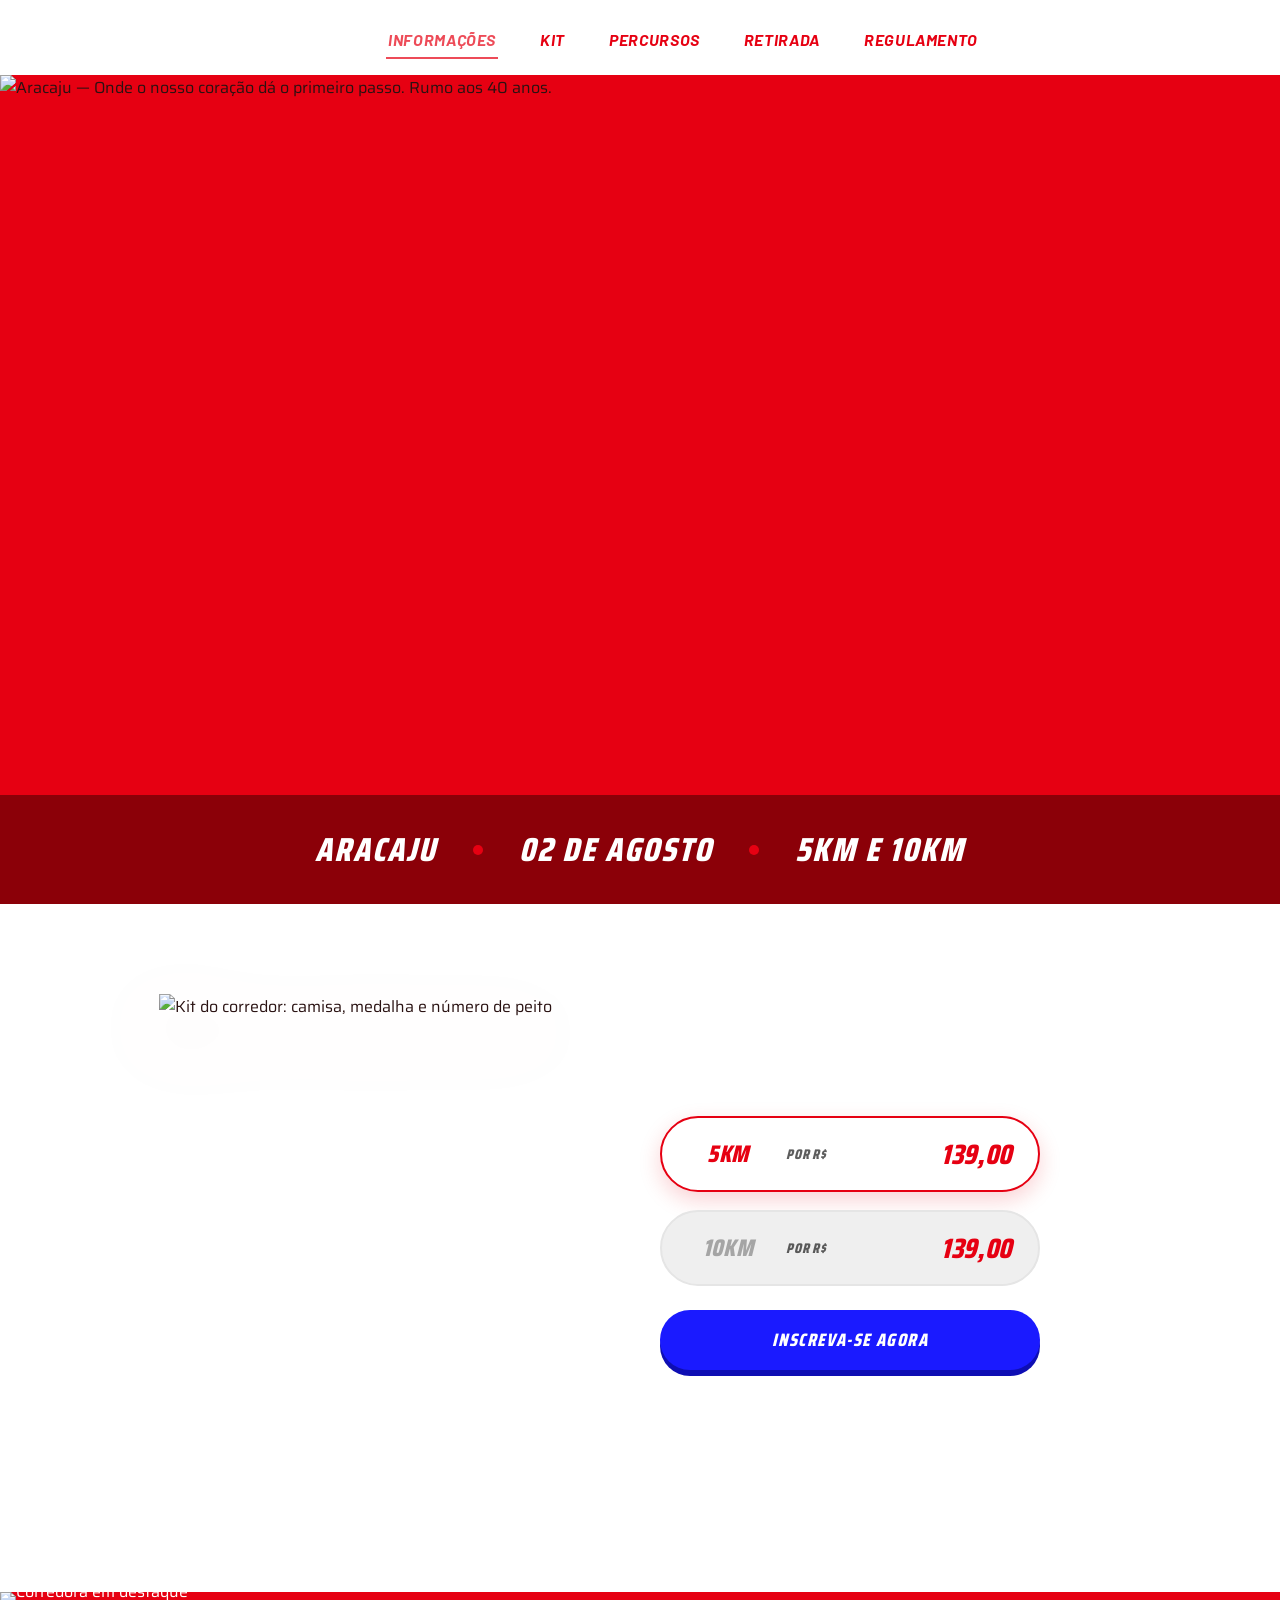
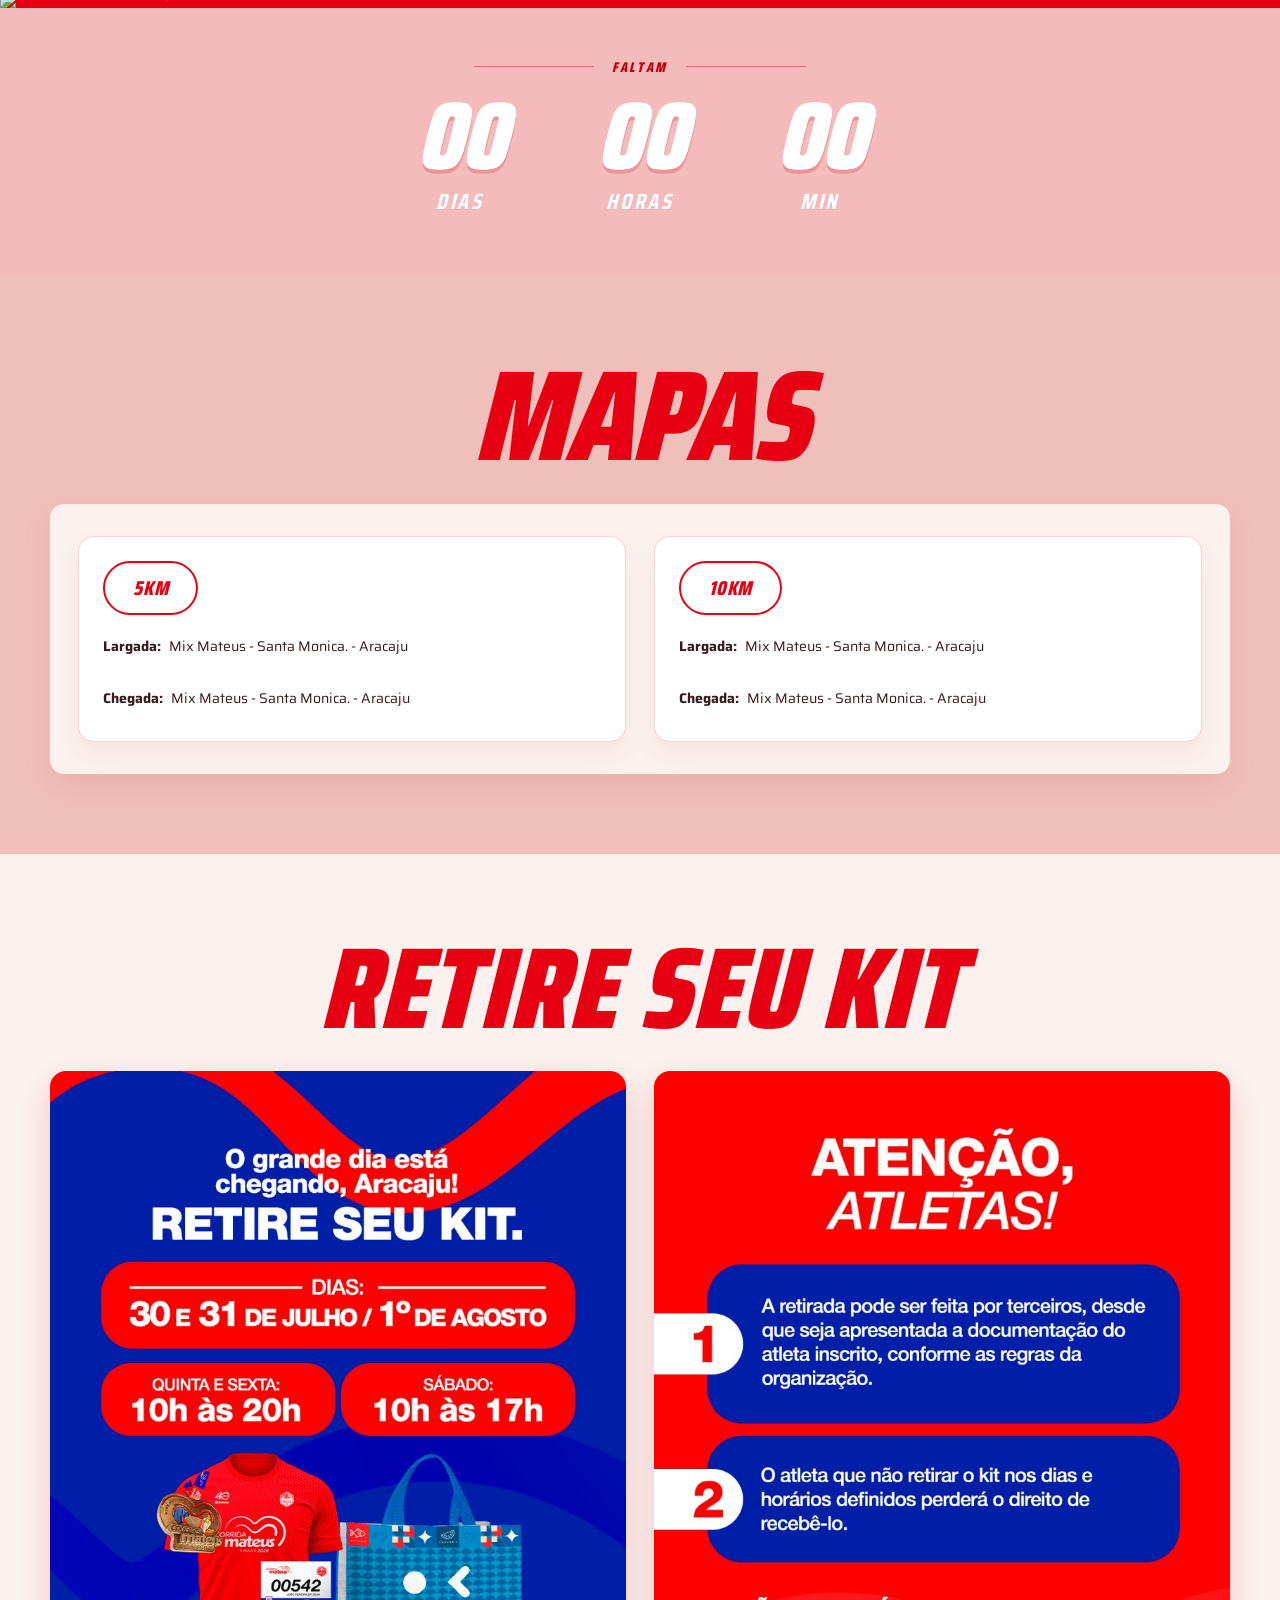
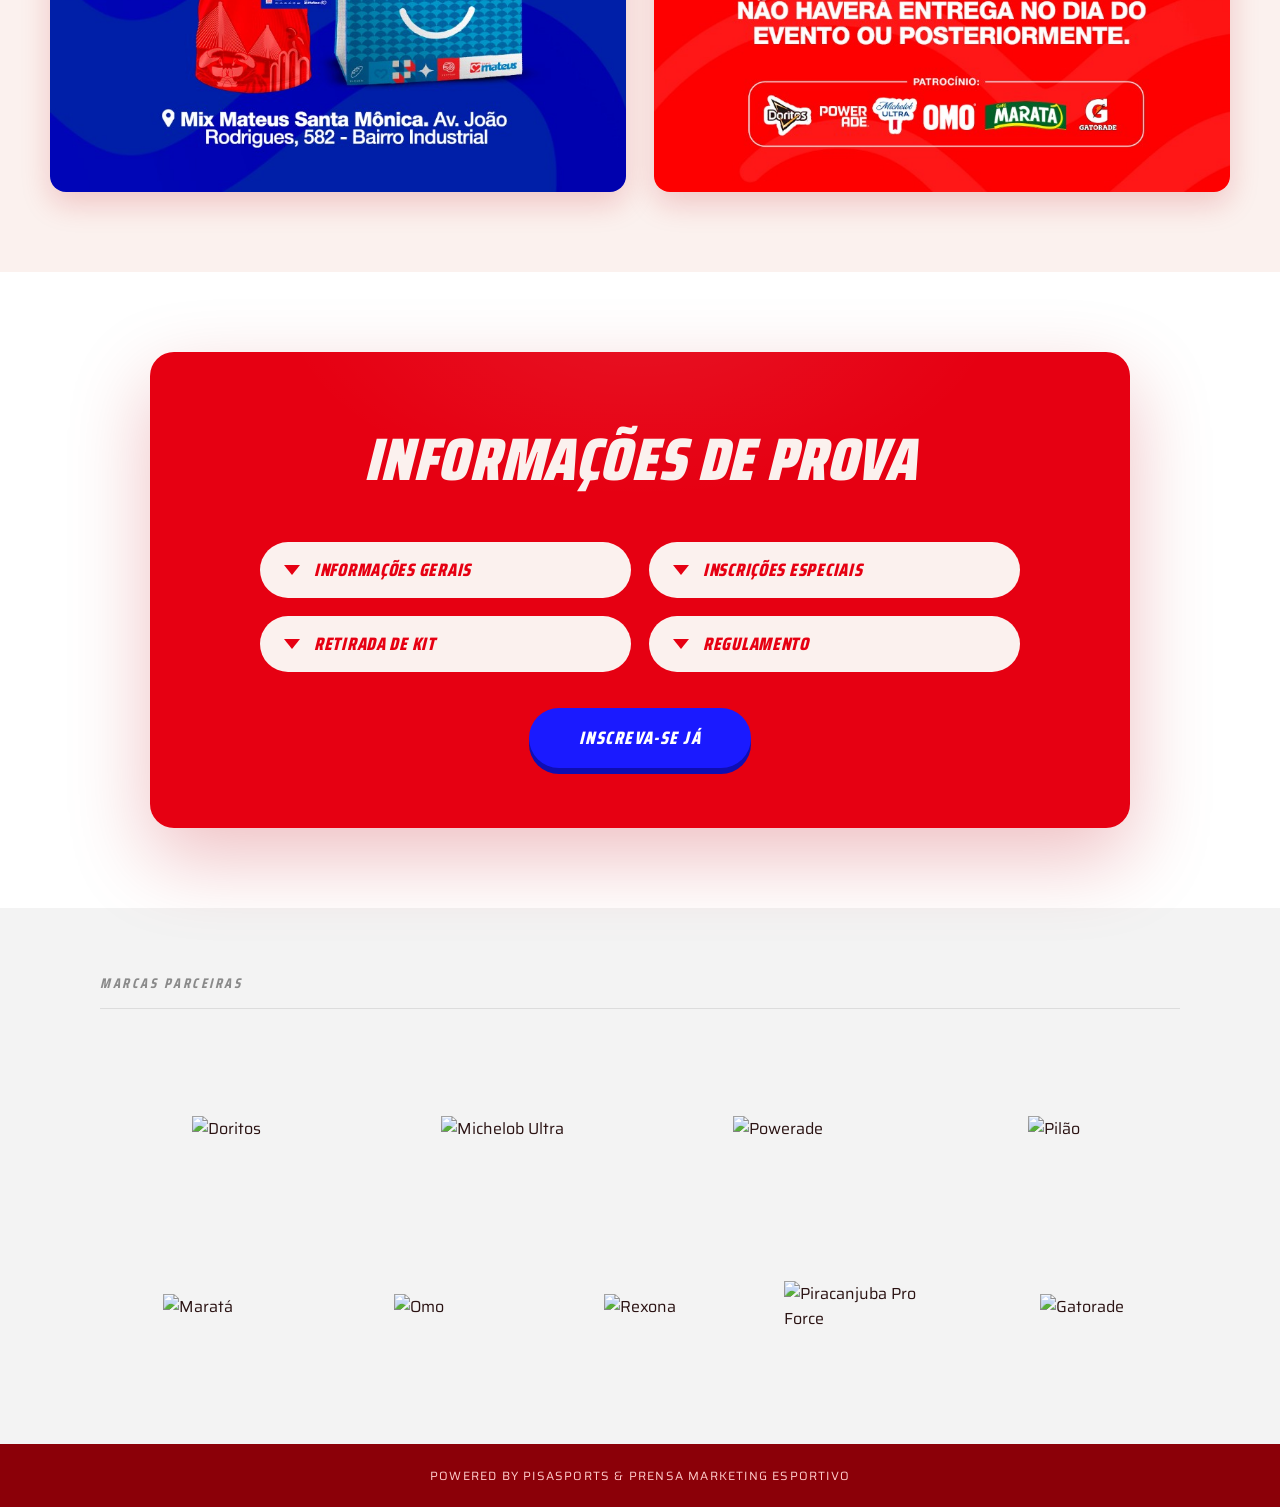
==== aracaju-landing.html @ f0bce2c3 "Adicionar seção de retirada de kit na landing de Aracaju. Inclui datas, horários e regras com as art" ====
<!doctype html>
<html lang="pt-BR">
  <head>
    <meta charset="UTF-8" />
    <meta name="viewport" content="width=device-width, initial-scale=1.0" />
    <title>Etapa Aracaju — Corrida Mateus 2026</title>
    <script>
      // Preview-auth: when the iframe URL has a ?t=... token, relative asset URLs lose it
      // on resolution and 401. Reapply it to every asset URL we generate.
      (function () {
        var t = new URL(location.href).searchParams.get("t");
        if (!t) return;
        window.__withT = function (u) {
          try {
            var x = new URL(u, location.href);
            x.searchParams.set("t", t);
            return x.toString();
          } catch (e) {
            return u;
          }
        };
        // Rewrite <img src> and CSS url(...) at parse time via a MutationObserver.
        function fix(el) {
          if (
            el.tagName === "IMG" &&
            el.getAttribute("src") &&
            !el.src.includes("t=")
          ) {
            el.src = window.__withT(el.getAttribute("src"));
          }
          if (
            el.tagName === "LINK" &&
            el.rel === "stylesheet" &&
            el.getAttribute("href") &&
            !el.href.includes("t=")
          ) {
            el.href = window.__withT(el.getAttribute("href"));
          }
        }
        new MutationObserver(function (muts) {
          muts.forEach(function (m) {
            m.addedNodes.forEach(function (n) {
              if (n.nodeType !== 1) return;
              fix(n);
              n.querySelectorAll && n.querySelectorAll("img").forEach(fix);
            });
          });
        }).observe(document.documentElement, {
          childList: true,
          subtree: true,
        });
      })();
    </script>
    <link rel="preconnect" href="https://fonts.googleapis.com" />
    <link rel="preconnect" href="https://fonts.gstatic.com" crossorigin />
    <link
      href="https://fonts.googleapis.com/css2?family=Barlow:ital,wght@0,400;0,700;1,700&family=Saira+Condensed:ital,wght@0,400;0,500;0,600;0,700;0,800;0,900;1,700;1,800;1,900&family=Saira:ital,wght@0,400;0,500;0,600;0,700;1,700;1,800&display=swap"
      rel="stylesheet"
    />
    <link rel="icon" type="image/png" href="assets/favicon.png" />
    <link rel="apple-touch-icon" href="assets/apple-touch-icon.png" />
    <link rel="stylesheet" href="aracaju-landing.css" />
  </head>
  <body>
    <!-- ============ NAV ============ -->
    <header class="topbar" data-screen-label="Nav">
      <nav class="nav" aria-label="Primária">
        <a href="#informacoes">INFORMAÇÕES</a>
        <a href="#kit">KIT</a>
        <a href="#percursos">PERCURSOS</a>
        <a href="#retirada">RETIRADA</a>
        <a href="#regulamento">REGULAMENTO</a>
      </nav>
    </header>

    <!-- ============ HERO ============ -->
    <section class="hero" id="informacoes" data-screen-label="01 Hero Aracaju">
      <img
        src="assets-aracaju/hero-aracaju.png"
        alt="Aracaju — Onde o nosso coração dá o primeiro passo. Rumo aos 40 anos."
      />
    </section>

    <!-- ============ DATE BAR ============ -->
    <section class="date-bar" data-screen-label="02 Date bar">
      <span class="item">Aracaju</span>
      <span class="dot"></span>
      <span class="item">02 de Agosto</span>
      <span class="dot"></span>
      <span class="item">5KM e 10KM</span>
    </section>

    <!-- ============ KIT ============ -->
    <section class="section-kit" id="kit" data-screen-label="03 Kit & price">
      <div class="kit-row">
        <div class="kit-img">
          <img
            class="kit-aracaju"
            src="assets-aracaju/camisa.png"
            alt="Kit do corredor: camisa, medalha e número de peito"
          />
        </div>
        <div class="kit-buttons">
          <button class="price-pill" data-distance="5">
            <span class="km">5KM</span>
            <span class="label">por R$</span>
            <span class="price">139,00</span>
          </button>
          <button class="price-pill" data-distance="10">
            <span class="km">10KM</span>
            <span class="label">por R$</span>
            <span class="price">139,00</span>
          </button>
          <a
            class="kit-cta"
            href="https://www.evenyx.com/corrida-mateus-circuito-40-anos-aracaju"
            data-signup-trigger
            target="_blank"
            rel="noopener noreferrer"
            >Inscreva-se agora</a
          >
        </div>
      </div>
    </section>

    <!-- ============ STORY ============ -->
    <section class="section-story" data-screen-label="04 Story">
      <img
        src="assets-aracaju/corredora-banner-inteiro.png"
        alt="Corredora em destaque"
      />
    </section>

    <!-- ============ COUNTDOWN ============ -->
    <section class="countdown" data-screen-label="05 Countdown">
      <div class="countdown-label"><span>FALTAM</span></div>
      <div class="countdown-row">
        <div class="cd-unit">
          <div class="value" id="cd-days">00</div>
          <div class="label">Dias</div>
        </div>
        <div class="cd-unit">
          <div class="value" id="cd-hours">00</div>
          <div class="label">Horas</div>
        </div>
        <div class="cd-unit">
          <div class="value" id="cd-mins">00</div>
          <div class="label">Min</div>
        </div>
      </div>
    </section>

    <!-- ============ MAP ============ -->
    <section class="section-map" id="percursos" data-screen-label="06 Mapa">
      <div class="map-wrap">
        <div class="map-title display display-up">Mapas</div>
        <div class="map-panel">
          <div class="map-route">
            <span class="map-tab">5KM</span>
            <div class="row">
              <strong>Largada:</strong> Mix Mateus - Santa Monica. - Aracaju
            </div>
            <div class="map-embed">
              <div
                class="strava-embed-placeholder"
                data-embed-type="route"
                data-embed-id="3504115241867997568"
                data-style="standard"
                data-from-embed="false"
                data-token="dWU9myUFvtzSam_VzY8SOsC26x27qGyK1UCQb-sju1g"
              ></div>
            </div>
            <div class="row">
              <strong>Chegada:</strong> Mix Mateus - Santa Monica. - Aracaju
            </div>
          </div>
          <div class="map-route">
            <span class="map-tab">10KM</span>
            <div class="row">
              <strong>Largada:</strong> Mix Mateus - Santa Monica. - Aracaju
            </div>
            <div class="map-embed">
              <div
                class="strava-embed-placeholder"
                data-embed-type="route"
                data-embed-id="3509970634600648952"
                data-style="standard"
                data-map-hash="11.97/-10.91141/-37.04722"
                data-from-embed="true"
                data-token="dSX7emzfY_FQwhpRxI6qluFS5R77IVcP6sioekFpMVo"
              ></div>
            </div>
            <div class="row">
              <strong>Chegada:</strong> Mix Mateus - Santa Monica. - Aracaju
            </div>
          </div>
        </div>
      </div>
    </section>

    <!-- ============ RETIRADA DE KIT ============ -->
    <section class="section-pickup" id="retirada" data-screen-label="07 Retirada de Kit">
      <div class="pickup-wrap">
        <div class="pickup-title display display-up">Retire seu kit</div>
        <div class="pickup-images">
          <img
            src="assets-aracaju/retirada-kit-1.png"
            alt="Retirada de kit em Aracaju: dias 30 e 31 de julho das 10h às 20h e 1º de agosto das 10h às 17h, no Mix Mateus Santa Mônica, Av. João Rodrigues, 582 - Bairro Industrial"
            loading="lazy"
          />
          <img
            src="assets-aracaju/retirada-kit-2.png"
            alt="Atenção atletas: a retirada pode ser feita por terceiros mediante documentação do atleta inscrito; quem não retirar nos dias e horários definidos perde o direito ao kit. Não haverá entrega no dia do evento ou posteriormente."
            loading="lazy"
          />
        </div>
      </div>
    </section>

    <!-- ============ INFO PROVA ============ -->
    <section
      class="section-info"
      id="regulamento"
      data-screen-label="08 Informações de Prova"
    >
      <div class="info-card">
        <h2 class="info-title">Informações de Prova</h2>
        <div class="info-grid" id="info-grid">
          <div class="info-item-wrap">
            <button class="info-item" data-panel="p-gerais">
              <span class="chev"></span>
              <span>Informações Gerais</span>
            </button>
          </div>
          <div class="info-item-wrap">
            <button class="info-item" data-panel="p-especiais">
              <span class="chev"></span>
              <span>Inscrições Especiais</span>
            </button>
          </div>
          <div class="info-item-wrap">
            <button class="info-item" data-panel="p-kit">
              <span class="chev"></span>
              <span>Retirada de Kit</span>
            </button>
          </div>
          <div class="info-item-wrap">
            <a
              class="info-item"
              href="assets/docs/regulamento-mateus-etapa-aracaju-2026.pdf"
              download
            >
              <span class="chev"></span>
              <span>Regulamento</span>
            </a>
          </div>

          <!-- Panels -->
          <div class="info-panel" id="p-gerais">
            <h4>Informações Gerais</h4>
            <p><strong>Data:</strong> 02 de Agosto de 2026</p>
            <p><strong>Local:</strong> Mix Mateus — Santa Mônica — Aracaju</p>
            <p><strong>Horário de largada:</strong> 6h</p>
            <p><strong>Modalidades:</strong> Corrida individual 5km e 10km.</p>
          </div>
          <div class="info-panel" id="p-especiais">
            <h4>Inscrições Especiais</h4>
            <p>
              Idosos (60+) e PCD têm direito a desconto de 50% mediante
              apresentação de documento válido.
            </p>
            <p>
              Colaboradores Mateus possuem condição exclusiva — utilize o cupom
              no momento da inscrição.
            </p>
          </div>
          <div class="info-panel" id="p-kit">
            <h4>Retirada de Kit</h4>
            <p>
              <strong>Dias:</strong> 30 e 31 de julho (10h às 20h) e 1º de
              agosto (10h às 17h)
            </p>
            <p>
              <strong>Local:</strong> Mix Mateus Santa Mônica — Av. João
              Rodrigues, 582 — Bairro Industrial
            </p>
            <p>
              A retirada pode ser feita por terceiros, desde que seja
              apresentada a documentação do atleta inscrito.
            </p>
            <p>
              O atleta que não retirar o kit nos dias e horários definidos
              perderá o direito de recebê-lo. Não haverá entrega no dia do
              evento ou posteriormente.
            </p>
          </div>
        </div>
        <a
          class="info-cta"
          href="https://www.evenyx.com/corrida-mateus-circuito-40-anos-aracaju"
          data-signup-trigger
          target="_blank"
          rel="noopener noreferrer"
          >Inscreva-se já</a
        >
      </div>
    </section>

    <section class="section-partners" data-screen-label="09 Parceiros">
      <div class="partners-wrap">
        <div class="partners-title">Marcas Parceiras</div>
        <div class="partners-grid">
          <div class="partner-logo">
            <img src="assets/parceiros/doritos.png" alt="Doritos" />
          </div>
          <div class="partner-logo">
            <img src="assets/parceiros/michelob.png" alt="Michelob Ultra" />
          </div>
          <div class="partner-logo">
            <img src="assets/parceiros/powerade.png" alt="Powerade" />
          </div>
          <div class="partner-logo">
            <img src="assets/parceiros/pilao.png" alt="Pilão" />
          </div>
          <div class="partner-logo">
            <img src="assets/parceiros/marata.png" alt="Maratá" />
          </div>
          <div class="partner-logo">
            <img src="assets/parceiros/omo.png" alt="Omo" />
          </div>
          <div class="partner-logo">
            <img src="assets/parceiros/rexona.png" alt="Rexona" />
          </div>
          <div class="partner-logo">
            <img
              src="assets/parceiros/piracanjuba-pro-force.png"
              alt="Piracanjuba Pro Force"
            />
          </div>
          <div class="partner-logo">
            <img src="assets/parceiros/gatorade.png" alt="Gatorade" />
          </div>
        </div>
      </div>
    </section>

    <!-- ============ FOOTER ============ -->
    <footer class="footer" data-screen-label="10 Footer">
      Powered by PisaSports &amp; Prensa Marketing Esportivo
    </footer>

    <div class="toast" id="toast">Inscrição aberta — redirecionando…</div>

    <div class="signup-modal" id="signup-modal" hidden>
      <div class="signup-modal__backdrop" data-signup-close></div>
      <div
        class="signup-modal__card"
        role="dialog"
        aria-modal="true"
        aria-labelledby="signup-modal-title"
      >
        <button
          class="signup-modal__close"
          type="button"
          aria-label="Fechar"
          data-signup-close
        >
          ×
        </button>
        <h3 id="signup-modal-title">Escolha sua inscrição</h3>
        <p>Selecione a modalidade de venda para continuar.</p>
        <div class="signup-modal__actions">
          <a
            href="https://www.evenyx.com/corrida-mateus-circuito-40-anos-aracaju"
            target="_blank"
            rel="noopener noreferrer"
            >Venda Geral</a
          >
          <a
            href="https://www.evenyx.com/corrida-mateus-circuito-40-anos-aracaju-colaborador"
            target="_blank"
            rel="noopener noreferrer"
            >Venda Colaborador</a
          >
        </div>
      </div>
    </div>

    <script src="https://strava-embeds.com/embed.js"></script>
    <script>
      // ---------- Fix CSS background-image URLs with token ----------
      if (window.__withT) {
        document.documentElement.style.setProperty(
          "--bg-dots-url",
          "url(" + window.__withT("assets-aracaju/bg-dots.png") + ")",
        );
        document.documentElement.style.setProperty(
          "--corredora-url",
          "url(" + window.__withT("assets-aracaju/corredora.png") + ")",
        );
      }

      // ---------- Countdown ----------
      // Race: 02 Aug 2026, 06:00 BRT (UTC-3)
      const target = new Date("2026-08-02T06:00:00-03:00").getTime();
      const pad = (n) => String(Math.max(0, n)).padStart(2, "0");
      function tick() {
        const now = Date.now();
        let diff = Math.max(0, target - now);
        const days = Math.floor(diff / (1000 * 60 * 60 * 24));
        diff -= days * 1000 * 60 * 60 * 24;
        const hours = Math.floor(diff / (1000 * 60 * 60));
        diff -= hours * 1000 * 60 * 60;
        const mins = Math.floor(diff / (1000 * 60));
        document.getElementById("cd-days").textContent = pad(days);
        document.getElementById("cd-hours").textContent = pad(hours);
        document.getElementById("cd-mins").textContent = pad(mins);
      }
      tick();
      setInterval(tick, 1000 * 30);

      // ---------- Price pill selection ----------
      const pills = document.querySelectorAll(".price-pill");
      pills.forEach((p) =>
        p.addEventListener("click", () => {
          pills.forEach((x) => x.classList.remove("selected"));
          p.classList.add("selected");
        }),
      );
      // default selection
      pills[0]?.classList.add("selected");

      // ---------- Accordion (single open at a time) ----------
      const items = document.querySelectorAll(".info-item");
      const panels = document.querySelectorAll(".info-panel");
      items.forEach((btn) => {
        btn.addEventListener("click", () => {
          const id = btn.dataset.panel;
          if (!id) return;
          const panel = document.getElementById(id);
          const open = btn.classList.contains("open");
          items.forEach((b) => b.classList.remove("open"));
          panels.forEach((p) => p.classList.remove("open"));
          if (!open) {
            btn.classList.add("open");
            panel.classList.add("open");
            // place panel directly after its row visually by reordering
            panel.style.order = "99";
          }
        });
      });

      // ---------- CTAs toast ----------
      const toast = document.getElementById("toast");
      let toastTimer;
      document.querySelectorAll("[data-cta]").forEach((b) => {
        b.addEventListener("click", () => {
          toast.classList.add("show");
          clearTimeout(toastTimer);
          toastTimer = setTimeout(() => toast.classList.remove("show"), 1800);
        });
      });

      const signupModal = document.getElementById("signup-modal");
      function openSignupModal() {
        signupModal.hidden = false;
        document.body.classList.add("modal-open");
      }
      function closeSignupModal() {
        signupModal.hidden = true;
        document.body.classList.remove("modal-open");
      }
      document.querySelectorAll("[data-signup-trigger]").forEach((trigger) => {
        trigger.addEventListener("click", (event) => {
          event.preventDefault();
          openSignupModal();
        });
      });
      document.querySelectorAll("[data-signup-close]").forEach((trigger) => {
        trigger.addEventListener("click", closeSignupModal);
      });
      document.addEventListener("keydown", (event) => {
        if (event.key === "Escape" && !signupModal.hidden) {
          closeSignupModal();
        }
      });

      // ---------- Active nav link on scroll ----------
      const navLinks = document.querySelectorAll(".nav a");
      const sections = [
        "informacoes",
        "kit",
        "percursos",
        "retirada",
        "regulamento",
      ].map((id) => document.getElementById(id));
      function syncNav() {
        const y = window.scrollY + 80;
        let activeId = sections[0]?.id;
        for (const s of sections) {
          if (s && s.offsetTop <= y) activeId = s.id;
        }
        navLinks.forEach((a) => {
          a.classList.toggle(
            "active",
            a.getAttribute("href") === "#" + activeId,
          );
        });
      }
      window.addEventListener("scroll", syncNav, { passive: true });
      syncNav();

      // smooth anchor scroll — positive extra scrolls further into the section
      const NAV_SCROLL_EXTRA = 48;
      navLinks.forEach((a) =>
        a.addEventListener("click", (e) => {
          const href = a.getAttribute("href");
          if (href && href.startsWith("#")) {
            e.preventDefault();
            const el = document.querySelector(href);
            if (el) {
              window.scrollTo({
                top: Math.max(0, el.offsetTop + NAV_SCROLL_EXTRA),
                behavior: "smooth",
              });
            }
          }
        }),
      );
    </script>
  </body>
</html>
---- aracaju-landing.css ----
:root{
    --red: #E60012;
    --red-deep: #C0000F;
    --red-dark: #8B0008;
    --blue: #1A1AFF;
    --cream: #FBF5EE;
    --cream-soft: #FFF6EE;
    --pink-soft: #F7E6E4;
    --pink-mid: #E89A95;
    --text-on-red: #FFFFFF;
    --ink: #2A1212;
  }
  *{box-sizing:border-box;margin:0;padding:0}
  html,body{background:#fff;color:var(--ink);font-family:'Saira',system-ui,sans-serif;-webkit-font-smoothing:antialiased}
  img{display:block;max-width:100%}
  a{color:inherit;text-decoration:none}
  button{font:inherit;border:none;background:none;cursor:pointer;color:inherit}

  .display{font-family:'Saira Condensed',sans-serif;font-style:italic;font-weight:900;letter-spacing:0.005em}
  .display-up{text-transform:uppercase}

  /* ---------- HEADER ---------- */
  .topbar {
    position: relative;
    z-index: 30;
    background: #fff;
    padding: 26px 300px 22px 64px;
    display: flex;
    justify-content: flex-end;
    align-items: center;
  }
  .nav {
    display: flex;
    flex-wrap: wrap;
    justify-content: flex-end;
    gap: 40px;
    font-family: "Barlow", sans-serif;
    font-style: italic;
    font-weight: 700;
    font-size: 16px;
    letter-spacing: 0.04em;
    color: var(--red);
    margin-left: auto;
  }
  .nav a {
    position: relative;
    padding: 4px 2px;
    transition: opacity 0.2s;
  }
  .nav a.active,
  .nav a:hover {
    opacity: 0.7;
  }
  .nav a::after {
    content: "";
    position: absolute;
    left: 0;
    right: 0;
    bottom: -6px;
    height: 2px;
    background: var(--red);
    transform: scaleX(0);
    transform-origin: left;
    transition: transform 0.25s;
  }
  .nav a.active::after,
  .nav a:hover::after {
    transform: scaleX(1);
  }

  /* ---------- HERO ---------- */
  .hero{
    position:relative;
    width:100%;
    aspect-ratio: 1920 / 1080;
    background:#E60012;
    overflow:hidden;
  }
  .hero img{position:absolute;inset:0;width:100%;height:100%;object-fit:cover;object-position:center}

  /* ---------- DATE BAR ---------- */
  .date-bar{
    background:var(--red-dark);
    color:#fff;
    padding:28px 24px;
    text-align:center;
    display:flex;align-items:center;justify-content:center;gap:36px;
    flex-wrap:nowrap;
  }
  .date-bar .item{
    font-family:'Saira Condensed',sans-serif;font-style:italic;font-weight:800;
    text-transform:uppercase;letter-spacing:0.06em;
    font-size:clamp(20px,2.6vw,34px);
  }
  .date-bar .dot{
    width:10px;height:10px;border-radius:50%;background:var(--red);display:inline-block;
  }
  .date-bar--image{
    padding:0;
    line-height:0;
  }
  .date-bar--image img{
    width:100%;
    height:auto;
    display:block;
  }

  /* ---------- KIT SECTION ---------- */
  .section-kit{
    position:relative;
    background:#fff;
    padding:90px 24px 100px;
    overflow:hidden;
  }
  .section-kit::before{
    content:"";
    position:absolute;inset:0;
    background-image:var(--bg-dots-url, url(assets-aracaju/bg-dots.png));
    background-size:cover;background-position:center;
    opacity:0.6;pointer-events:none;
  }
  .kit-row{
    position:relative;
    max-width:1100px;margin:0 auto;
    display:grid;grid-template-columns: 1fr 1fr;
    gap:40px;align-items:center;
  }
  .kit-img{
    display:flex;justify-content:center;
  }
  .kit-img img{
    max-width:480px;width:100%;
    aspect-ratio:499/632;
    object-fit:contain;
    filter:drop-shadow(0 25px 40px rgba(192,0,15,0.18));
  }
  .kit-img img.kit-aracaju{
    width:auto;
    max-height:608px;
  }
  .kit-buttons{
    display:flex;flex-direction:column;gap:18px;
    align-items:flex-start;
    max-width:380px;
  }
  .price-pill{
    width:100%;
    background:#EFEFEF;border:2px solid #E5E5E5;border-radius:999px;
    padding:14px 26px;display:flex;align-items:center;gap:18px;
    font-family:'Saira Condensed',sans-serif;font-style:italic;font-weight:800;
    text-transform:uppercase;letter-spacing:0.04em;
    transition:transform .15s, box-shadow .15s, border-color .15s;
    cursor:pointer;
  }
  .price-pill:hover{transform:translateY(-1px);border-color:#D5D5D5;box-shadow:0 8px 16px rgba(0,0,0,.06)}
  .price-pill .km{color:#A5A5A5;font-size:24px;min-width:80px}
  .price-pill .label{color:#1A1A1A;font-size:14px;opacity:.7;letter-spacing:0.06em}
  .price-pill .price{color:var(--red);font-size:28px;margin-left:auto}
  .price-pill.selected{border-color:var(--red);background:#fff;box-shadow:0 8px 22px rgba(230,0,18,0.18)}
  .price-pill.selected .km{color:var(--red)}

  .kit-cta{
    margin-top:6px;
    display:inline-flex;
    align-items:center;
    justify-content:center;
    background:var(--blue);color:#fff;
    border-radius:999px;
    padding:16px 36px;
    font-family:'Saira Condensed',sans-serif;font-style:italic;font-weight:800;
    text-transform:uppercase;letter-spacing:0.08em;font-size:18px;
    width:100%;
    transition:transform .15s, box-shadow .15s, filter .15s;
    box-shadow:0 6px 0 #0e0eb3;
  }
  .kit-cta:hover{transform:translateY(-1px);box-shadow:0 8px 18px rgba(26,26,255,0.45)}
  .kit-cta:active{transform:translateY(2px);box-shadow:0 3px 0 #0e0eb3}

  /* ---------- STORY SECTION ---------- */
  .section-story{
    position:relative;
    background:var(--red);
    color:#fff;
    overflow:hidden;
    line-height:0;
  }
  .section-story > img{
    display:block;
    width:100%;
    height:auto;
  }
  .story-bg{
    position:absolute;inset:0;
    background-image:var(--corredora-url, url(assets-aracaju/corredora.png));
    background-size:cover;background-position:left center;
    background-repeat:no-repeat;
  }
  .story-overlay{
    position:absolute;inset:0;
    background:
      radial-gradient(900px 600px at 80% 50%, rgba(230,0,18,0.0), rgba(230,0,18,0.0) 60%, rgba(230,0,18,0.0));
  }
  .story-content{
    position:relative;
    max-width:1180px;
    margin:0 auto;
    padding:80px 24px 80px;
    display:grid;
    grid-template-columns: 1.05fr 1fr;
    gap:60px;
    align-items:center;
    min-height:680px;
  }
  .story-text{
    grid-column:2;
    color:#fff;
    max-width:480px;
    margin-left:auto;
    display:flex;flex-direction:column;gap:18px;
  }
  .story-text p{
    font-family:'Saira',sans-serif;font-weight:500;
    font-size:17px;line-height:1.5;
    color:#FFE5E8;
  }
  .story-cta{
    margin-top:18px;
    font-family:'Saira Condensed',sans-serif;font-style:italic;font-weight:900;
    text-transform:uppercase;letter-spacing:0.01em;font-size:30px;line-height:1.05;
    color:#FFF1F1;
    text-wrap:balance;
  }
  .story-selo{
    margin-top:24px;
    display:flex;align-items:center;gap:14px;
  }
  .story-selo svg{display:block}
  .story-selo .selo-mark{
    width:170px;
  }
  .story-selo .selo-meta{
    font-family:'Saira Condensed',sans-serif;font-style:italic;font-weight:700;
    font-size:11px;letter-spacing:0.18em;text-transform:uppercase;
    color:#FFD7DA;
  }

  /* ---------- COUNTDOWN ---------- */
  .countdown{
    background:#F5BABA;
    color:var(--red-deep);
    padding:48px 24px 56px;
    text-align:center;
  }
  .countdown-label{
    display:flex;align-items:center;justify-content:center;gap:18px;
    font-family:'Saira Condensed',sans-serif;font-style:italic;font-weight:800;
    letter-spacing:0.18em;font-size:14px;text-transform:uppercase;
    color:var(--red-deep);
    margin-bottom:10px;
  }
  .countdown-label::before, .countdown-label::after{
    content:"";display:block;height:1px;background:rgba(192,0,15,0.4);width:120px;
  }
  .countdown-row{
    display:flex;justify-content:center;gap:60px;flex-wrap:wrap;
    margin-top:8px;
  }
  .cd-unit{display:flex;flex-direction:column;align-items:center;min-width:120px}
  .cd-unit .label{
    font-family:'Saira Condensed',sans-serif;font-style:italic;font-weight:700;
    font-size:22px;letter-spacing:0.12em;text-transform:uppercase;
    color:#fff;
    text-shadow:0 1px 0 rgba(0,0,0,.05);
  }
  .cd-unit .value{
    font-family:'Saira Condensed',sans-serif;font-style:italic;font-weight:900;
    font-size:96px;line-height:1;color:#fff;
    letter-spacing:-0.02em;
    text-shadow:0 4px 0 rgba(192,0,15,0.2);
  }

  /* ---------- MAP SECTION ---------- */
  .section-map{
    background:#F1BFBA;
    padding:80px 24px;
  }
  .map-wrap{
    max-width:1180px;margin:0 auto;
    display:flex;flex-direction:column;
    gap:28px;align-items:center;
  }
  .map-title{
    font-family:'Saira Condensed',sans-serif;font-style:italic;font-weight:900;
    font-size:clamp(64px,10vw,140px);
    line-height:.95;color:var(--red);
    letter-spacing:-0.01em;
    text-align:center;
  }
  .map-panel{
    width:100%;
    background:#FBF1EE;
    border-radius:14px;
    padding:32px 28px;
    box-shadow:0 12px 30px rgba(192,0,15,0.08);
    display:grid;
    grid-template-columns:repeat(2,minmax(0,1fr));
    gap:28px;
  }
  .map-tab{
    display:inline-flex;align-items:center;justify-content:center;
    background:#fff;border:2px solid var(--red);
    color:var(--red);
    border-radius:999px;
    padding:8px 28px;
    font-family:'Saira Condensed',sans-serif;font-style:italic;font-weight:800;
    font-size:20px;letter-spacing:0.04em;text-transform:uppercase;
    margin-bottom:14px;
  }
  .map-route{
    font-family:'Saira',sans-serif;font-size:14px;color:#3A1A1A;
    line-height:1.7;
    background:#fff;
    border:1px solid rgba(192,0,15,0.16);
    border-radius:16px;
    padding:24px;
    box-shadow:0 12px 28px rgba(192,0,15,0.06);
  }
  .map-route:last-child{border-bottom:1px solid rgba(192,0,15,0.16);margin-bottom:0;padding-bottom:24px}
  .map-route .row{display:flex;gap:8px;align-items:flex-start;margin:6px 0}
  .map-route .row strong{font-weight:700;color:#3A1A1A}
  .map-embed{margin:14px 0;overflow:hidden}
  .map-embed .strava-embed-placeholder{width:100%}
  .map-loading{
    display:inline-flex;align-items:center;gap:10px;
    font-style:italic;color:#7a3a3a;font-weight:600;font-size:14px;
    margin:8px 0;
    text-transform:uppercase;letter-spacing:0.06em;
  }
  .spinner{
    width:18px;height:18px;border-radius:50%;
    border:2px solid rgba(192,0,15,0.25);
    border-top-color:var(--red);
    animation:spin 1s linear infinite;
  }
  @keyframes spin{to{transform:rotate(360deg)}}

  /* ---------- RETIRADA DE KIT ---------- */
  .section-pickup{
    background:#FBF1EE;
    padding:80px 24px;
  }
  .pickup-wrap{
    max-width:1180px;margin:0 auto;
    display:flex;flex-direction:column;
    gap:28px;align-items:center;
  }
  .pickup-title{
    font-size:clamp(56px,9vw,120px);
    line-height:.95;color:var(--red);
    text-align:center;
  }
  .pickup-images{
    width:100%;
    display:grid;grid-template-columns:repeat(2,minmax(0,1fr));gap:28px;
  }
  .pickup-images img{
    width:100%;height:auto;display:block;
    border-radius:16px;
    box-shadow:0 12px 30px rgba(192,0,15,0.18);
  }

  /* ---------- INFO PROVA ---------- */
  .section-info{
    background:#fff;
    padding:80px 24px;
  }
  .info-card{
    max-width:980px;margin:0 auto;
    background:var(--red);
    border-radius:24px;
    padding:60px 48px;
    text-align:center;
    box-shadow:0 30px 80px rgba(192,0,15,0.25);
    position:relative;
    overflow:hidden;
  }
  .info-card::before{
    content:"";position:absolute;inset:0;
    background:radial-gradient(600px 320px at 50% -10%, rgba(255,255,255,0.08), transparent 60%);
    pointer-events:none;
  }
  .info-title{
    font-family:'Saira Condensed',sans-serif;font-style:italic;font-weight:900;
    color:#FBF1EE;
    font-size:clamp(36px,5vw,60px);
    text-transform:uppercase;letter-spacing:0.01em;
    margin-bottom:36px;
  }
  .info-grid{
    display:grid;grid-template-columns:1fr 1fr;gap:18px;
    max-width:760px;margin:0 auto;
  }
  .info-item{
    background:#FBF1EE;
    border-radius:999px;
    padding:14px 24px;
    display:flex;align-items:center;gap:14px;
    color:var(--red);
    font-family:'Saira Condensed',sans-serif;font-style:italic;font-weight:800;
    text-transform:uppercase;letter-spacing:0.04em;font-size:18px;
    cursor:pointer;
    transition:transform .15s, box-shadow .15s, background .15s;
    text-align:left;
    text-decoration:none;
    width:100%;
  }
  .info-item:hover{transform:translateY(-1px);box-shadow:0 8px 18px rgba(0,0,0,0.12)}
  .info-item .chev{
    width:0;height:0;
    border-left:8px solid transparent;
    border-right:8px solid transparent;
    border-top:10px solid var(--red);
    transition:transform .25s;
    flex-shrink:0;
  }
  .info-item.open .chev{transform:rotate(-180deg)}
  .info-item-wrap{display:flex;flex-direction:column;gap:0}
  .info-panel{
    grid-column:1 / -1;
    background:#FBF1EE;
    border-radius:20px;
    padding:24px 28px;
    text-align:left;
    color:#3A1A1A;
    font-family:'Saira',sans-serif;font-size:14px;line-height:1.6;
    margin-top:-4px;
    display:none;
  }
  .info-panel.open{display:block;animation:fadeIn .25s ease}
  @keyframes fadeIn{from{opacity:0;transform:translateY(-4px)}to{opacity:1;transform:none}}
  .info-panel h4{
    font-family:'Saira Condensed',sans-serif;font-style:italic;font-weight:800;
    color:var(--red);font-size:18px;text-transform:uppercase;letter-spacing:0.04em;
    margin-bottom:6px;
  }
  .info-panel p{margin:6px 0}
  .info-panel ul{margin:8px 0 8px 18px}
  .info-cta{
    margin-top:36px;
    display:inline-flex;
    align-items:center;
    justify-content:center;
    background:var(--blue);color:#fff;
    border-radius:999px;padding:16px 50px;
    font-family:'Saira Condensed',sans-serif;font-style:italic;font-weight:800;
    text-transform:uppercase;letter-spacing:0.08em;font-size:18px;
    transition:transform .15s, box-shadow .15s;
    box-shadow:0 6px 0 #0e0eb3;
  }
  .info-cta:hover{transform:translateY(-1px);box-shadow:0 8px 22px rgba(26,26,255,0.5)}
  .info-cta:active{transform:translateY(2px);box-shadow:0 3px 0 #0e0eb3}

  /* ---------- PARTNERS ---------- */
  .section-partners{
    background:#f3f3f3;
    padding:64px 24px 72px;
  }
  .partners-wrap{
    max-width:1080px;width:100%;margin:0 auto;
  }
  .partners-title{
    font-family:'Saira Condensed',sans-serif;font-style:italic;font-weight:700;
    font-size:14px;letter-spacing:0.18em;text-transform:uppercase;color:#8a8a8a;
    margin:0 0 36px;padding-bottom:14px;border-bottom:1px solid #dcdcdc;
  }
  .partners-grid{
    display:grid;grid-template-columns:repeat(20,minmax(0,1fr));align-items:stretch;gap:28px 24px;
  }
  .partner-logo{
    display:flex;align-items:center;justify-content:center;
    grid-column:span 5;
    aspect-ratio:3/2;padding:22px;
  }
  .partner-logo:nth-child(n+5){grid-column:span 4}
  .partner-logo img{
    width:auto;max-width:100%;max-height:108px;height:auto;object-fit:contain;
  }

  /* ---------- FOOTER ---------- */
  .footer{
    background:var(--red-dark);
    color:#FFCCCC;
    text-align:center;
    padding:22px 24px;
    font-family:'Saira',sans-serif;font-size:12px;letter-spacing:0.1em;
    text-transform:uppercase;
  }

  /* ---------- TOAST ---------- */
  .toast{
    position:fixed;left:50%;bottom:32px;transform:translateX(-50%) translateY(20px);
    background:#1A1A1A;color:#fff;padding:14px 22px;border-radius:999px;
    font-family:'Saira',sans-serif;font-weight:600;font-size:14px;
    opacity:0;pointer-events:none;transition:opacity .2s, transform .2s;
    z-index:100;
    box-shadow:0 12px 30px rgba(0,0,0,0.25);
  }
  .toast.show{opacity:1;transform:translateX(-50%) translateY(0)}

  /* ---------- SIGNUP OPTIONS MODAL ---------- */
  body.modal-open{overflow:hidden}
  .signup-modal[hidden]{display:none}
  .signup-modal{
    position:fixed;
    inset:0;
    z-index:200;
    display:grid;
    place-items:center;
    padding:24px;
  }
  .signup-modal__backdrop{
    position:absolute;
    inset:0;
    background:rgba(0,0,0,0.58);
  }
  .signup-modal__card{
    position:relative;
    width:min(460px,100%);
    background:#FBF1EE;
    border-radius:24px;
    padding:34px 28px 30px;
    text-align:center;
    box-shadow:0 28px 80px rgba(0,0,0,0.35);
    font-family:'Saira',sans-serif;
    color:#3A1A1A;
  }
  .signup-modal__close{
    position:absolute;
    top:12px;
    right:14px;
    border:0;
    background:transparent;
    color:var(--red);
    font-size:30px;
    line-height:1;
    cursor:pointer;
  }
  .signup-modal__card h3{
    margin:0 0 8px;
    font-family:'Saira Condensed',sans-serif;
    font-style:italic;
    font-weight:900;
    font-size:32px;
    letter-spacing:0.04em;
    text-transform:uppercase;
    color:var(--red);
  }
  .signup-modal__card p{
    margin:0 0 24px;
    font-size:15px;
  }
  .signup-modal__actions{
    display:grid;
    gap:12px;
  }
  .signup-modal__actions a{
    display:flex;
    align-items:center;
    justify-content:center;
    min-height:52px;
    border-radius:999px;
    background:var(--blue);
    color:#fff;
    font-family:'Saira Condensed',sans-serif;
    font-style:italic;
    font-weight:800;
    font-size:18px;
    letter-spacing:0.08em;
    text-transform:uppercase;
    text-decoration:none;
    box-shadow:0 5px 0 #0e0eb3;
    transition:transform .15s, box-shadow .15s;
  }
  .signup-modal__actions a:hover{
    transform:translateY(-1px);
    box-shadow:0 8px 22px rgba(26,26,255,0.5);
  }

  /* responsive */
  @media (max-width: 900px){
    .topbar{padding:22px 28px}
    .nav{gap:16px 20px;font-size:12px;justify-content:center}
    .kit-row{grid-template-columns:minmax(0,1.05fr) minmax(0,0.95fr);gap:12px;align-items:center}
    .kit-buttons{max-width:none}
    .kit-img img{max-width:320px}
    .price-pill{padding:10px 12px;gap:8px}
    .price-pill .km{min-width:0;font-size:18px}
    .price-pill .label{font-size:10px}
    .price-pill .price{font-size:30px}
    .kit-cta{padding:13px 18px;font-size:16px}
    .story-content{grid-template-columns:1fr;min-height:auto;padding:60px 24px 60px}
    .story-text{grid-column:1;margin:0 auto}
    .story-bg{position:relative;height:380px;background-position:center top;background-size:contain;background-color:var(--red)}
    .section-story{background:var(--red)}
    .map-panel{grid-template-columns:1fr}
    .info-grid{grid-template-columns:1fr}
    .pickup-images{grid-template-columns:1fr;gap:18px}
    .kit-img img.kit-aracaju{max-height:404px}
    .section-partners{padding:44px 24px 52px}
    .partners-grid{grid-template-columns:repeat(2,1fr);gap:18px}
    .partner-logo,
    .partner-logo:nth-child(n+5){grid-column:auto}
    .partner-logo{padding:16px}
    .partner-logo img{max-height:80px}
    .countdown-row{gap:24px}
    .cd-unit{min-width:80px}
    .cd-unit .value{font-size:64px}
    .date-bar{
      gap:20px;
      padding:18px 10px;
    }
    .date-bar .item{
      font-size:clamp(16px,3.8vw,24px);
      white-space:nowrap;
    }
    .date-bar .dot{
      width:8px;
      height:8px;
      flex:0 0 8px;
    }
  }
  @media (max-width: 640px){
    .section-kit{padding:34px 10px 42px}
    .kit-row{gap:8px}
    .kit-img img{max-width:230px}
    .kit-img img.kit-aracaju{max-height:290px}
    .price-pill{padding:9px 10px}
    .price-pill .km{font-size:14px}
    .price-pill .label{font-size:8px}
    .price-pill .price{font-size:22px}
    .kit-cta{font-size:13px;letter-spacing:0.05em}
    .section-map{padding:42px 12px}
    .map-wrap{gap:14px}
    .map-title{font-size:clamp(48px,14vw,58px)}
    .map-panel{padding:12px;gap:14px}
    .map-route{padding:12px;font-size:13px;line-height:1.45}
    .map-route:last-child{padding-bottom:12px}
    .map-tab{font-size:16px;padding:6px 20px;margin-bottom:8px}
    .map-route .row{margin:3px 0}
    .map-embed{margin:8px 0}
    .section-pickup{padding:42px 12px}
    .pickup-wrap{gap:16px}
    .pickup-title{font-size:clamp(44px,13vw,56px)}
    .section-partners{padding:36px 18px 44px}
    .partners-title{font-size:12px;letter-spacing:0.14em;margin:0 0 22px;padding-bottom:12px;text-align:center}
    .partners-grid{gap:10px 14px}
    .partner-logo{aspect-ratio:16/10;padding:12px 14px}
    .partner-logo img{max-height:62px}
  }
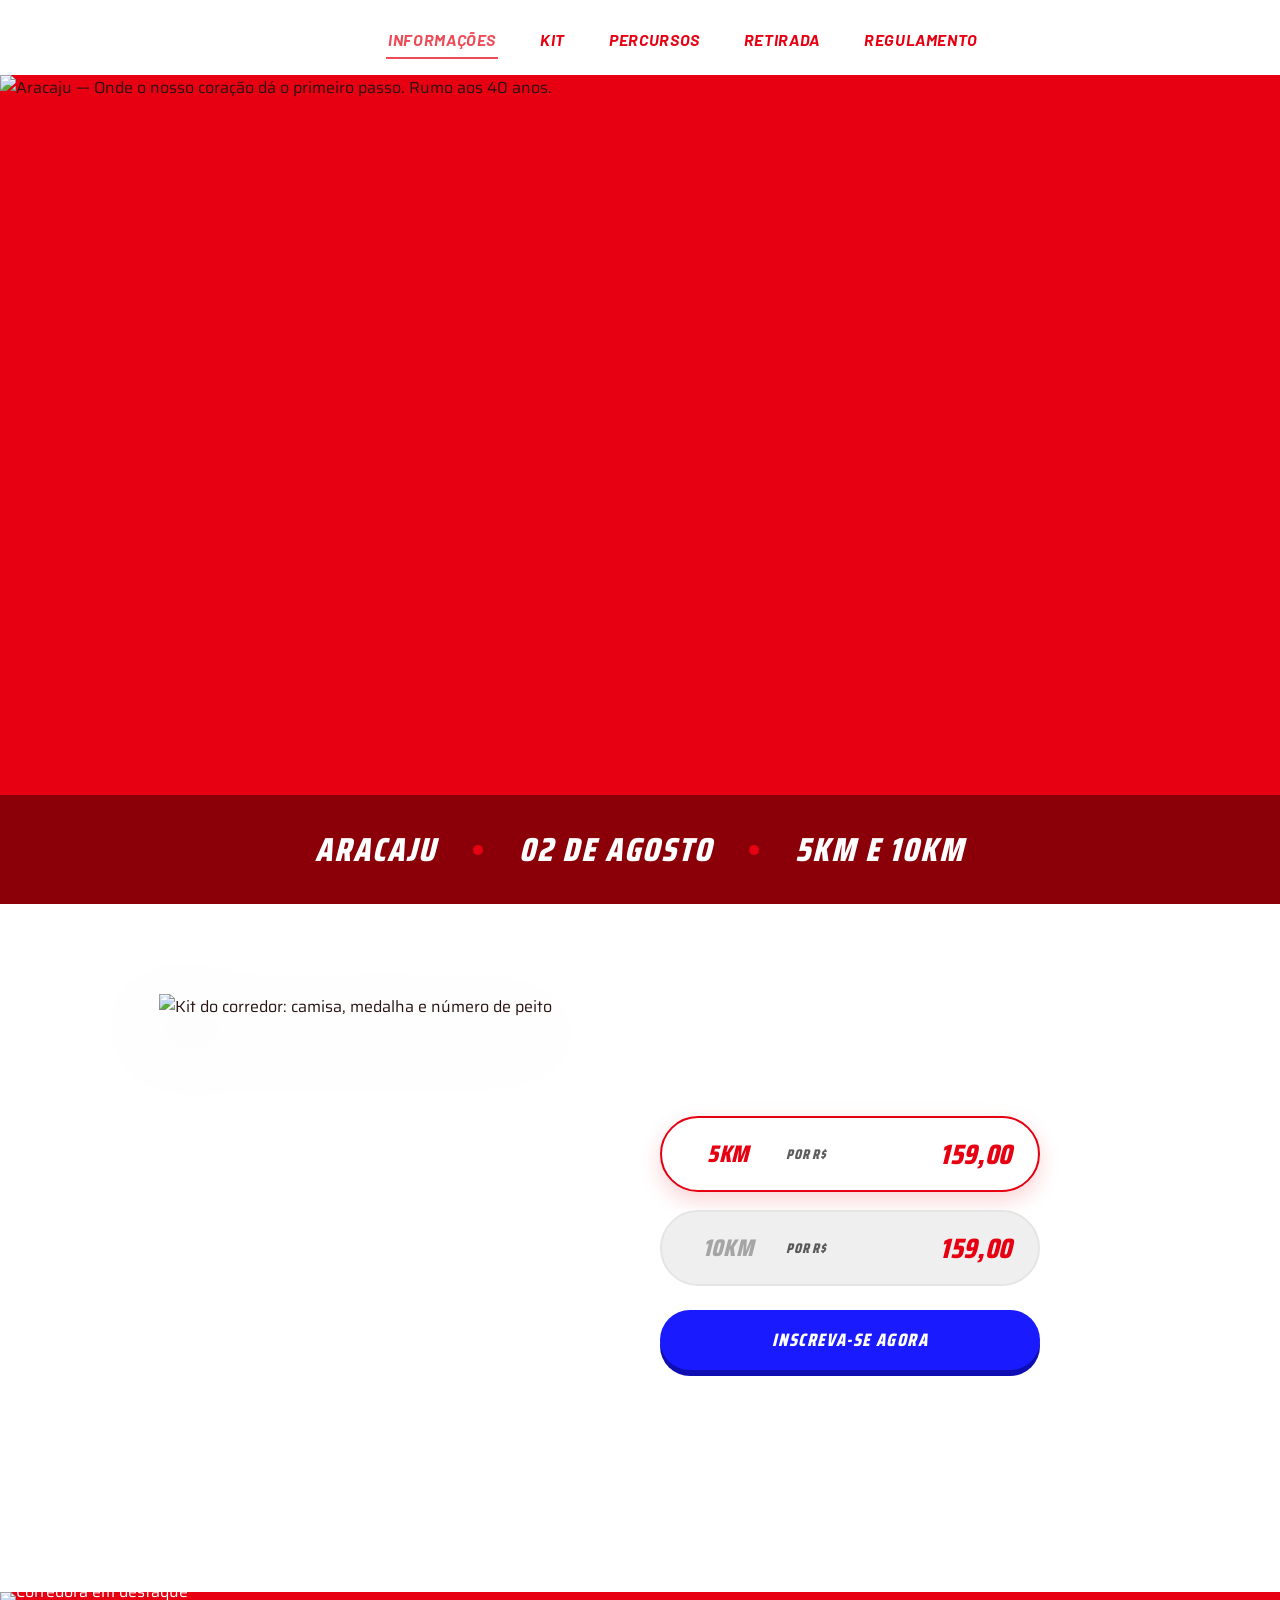
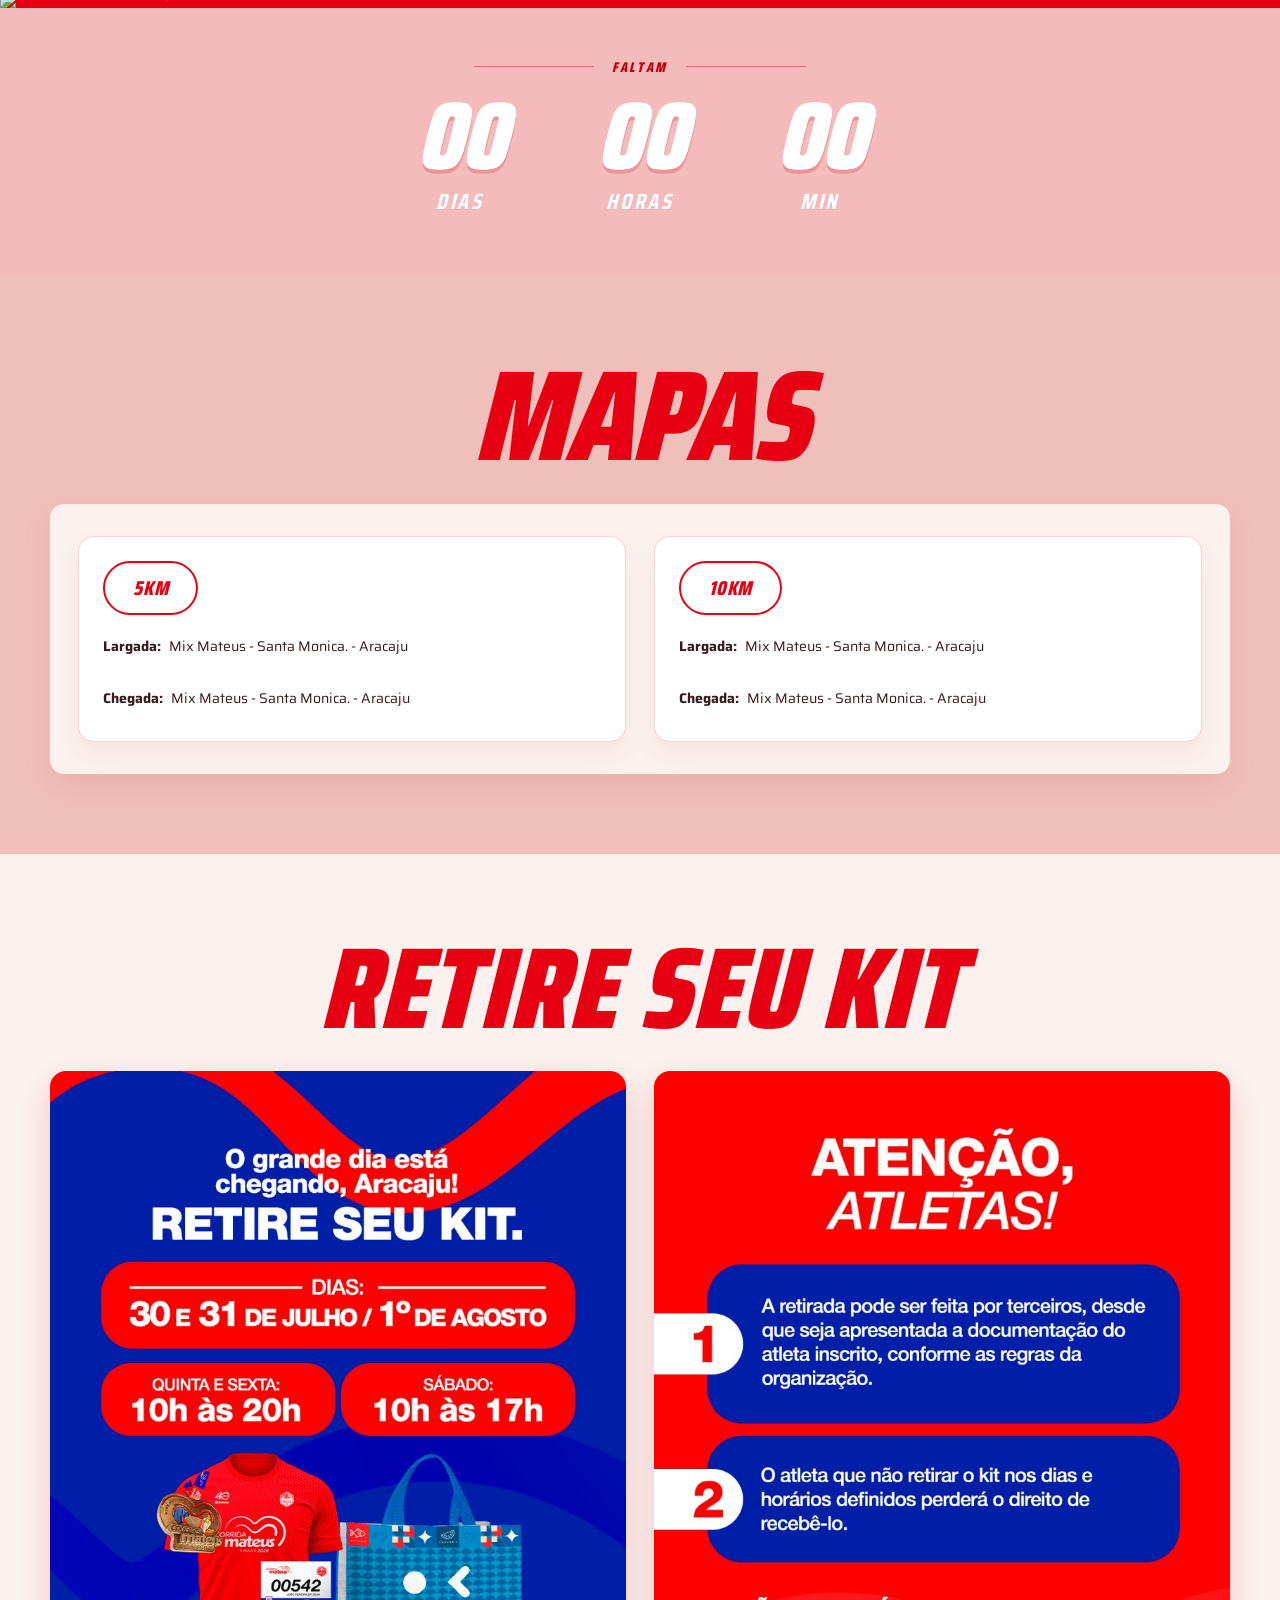
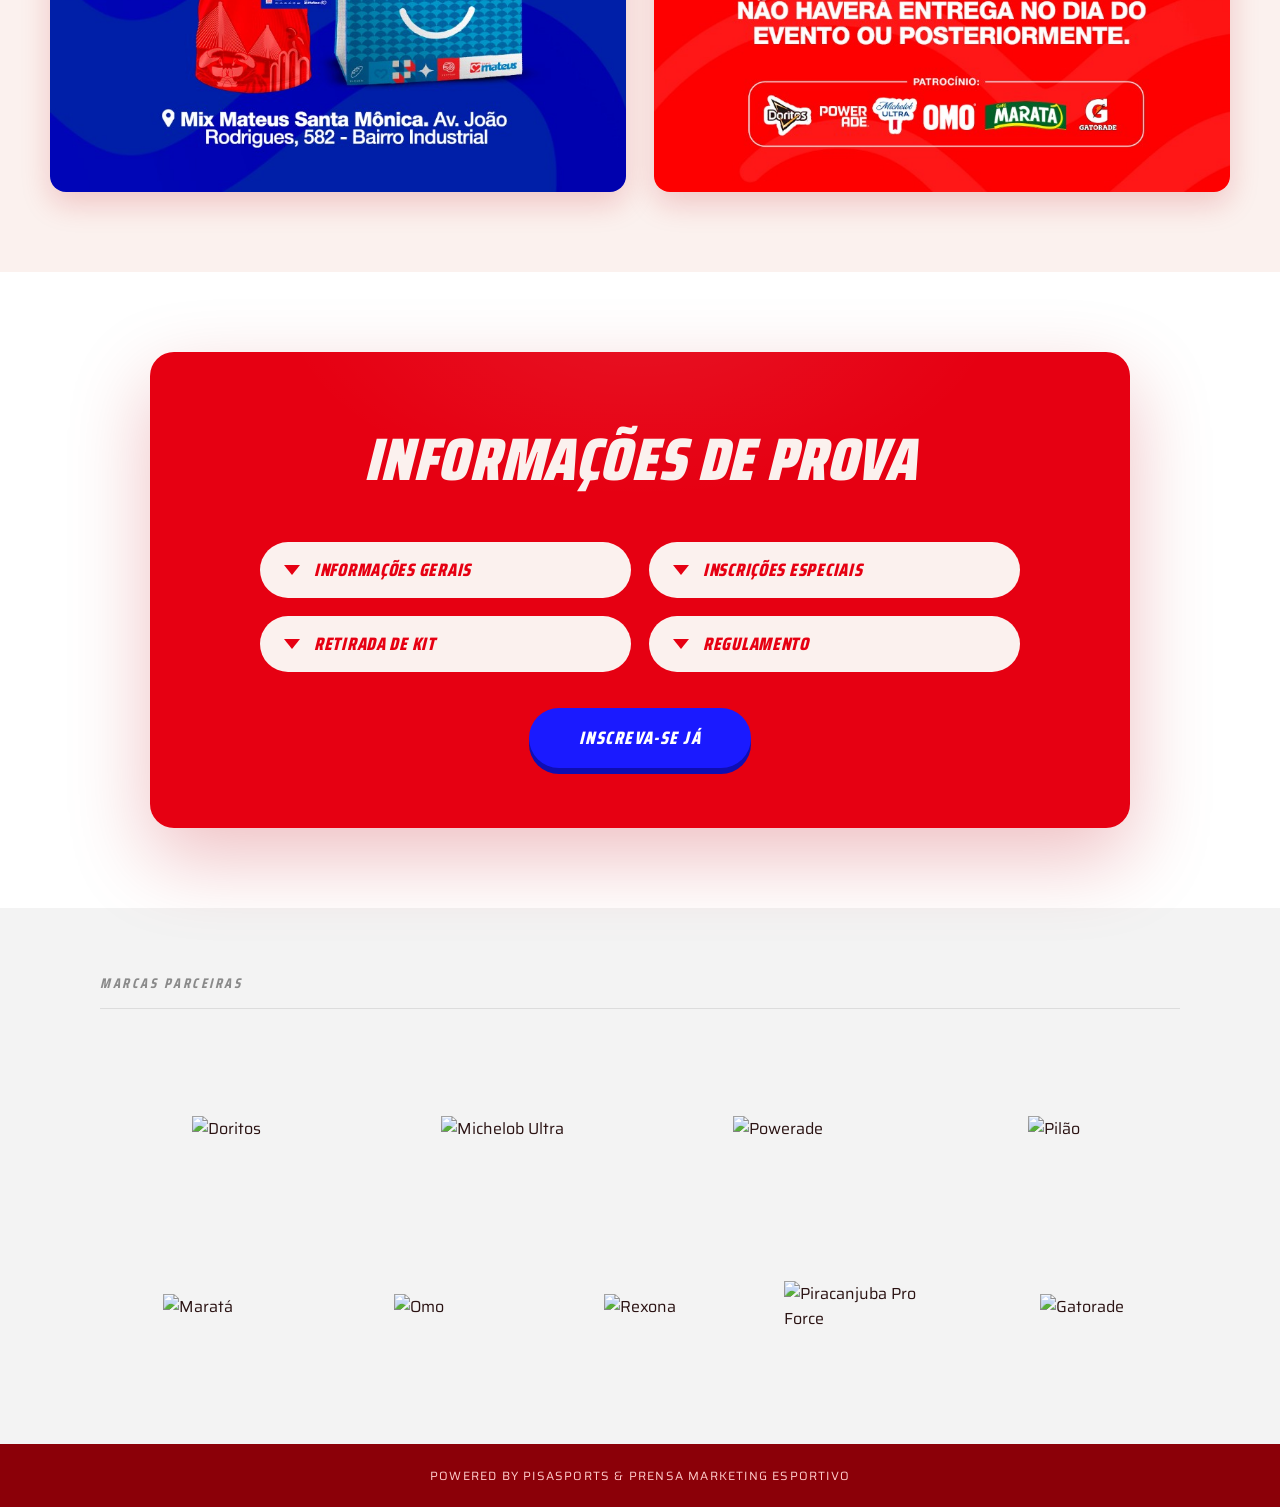
==== commit 1f730ad1: "Atualizar preços de inscrição de Aracaju para R$ 159,00. Co-authored-by: Cursor <cursoragent@cursor." ====
--- a/aracaju-landing.html
+++ b/aracaju-landing.html
@@ -104,12 +104,12 @@
           <button class="price-pill" data-distance="5">
             <span class="km">5KM</span>
             <span class="label">por R$</span>
-            <span class="price">139,00</span>
+            <span class="price">159,00</span>
           </button>
           <button class="price-pill" data-distance="10">
             <span class="km">10KM</span>
             <span class="label">por R$</span>
-            <span class="price">139,00</span>
+            <span class="price">159,00</span>
           </button>
           <a
             class="kit-cta"
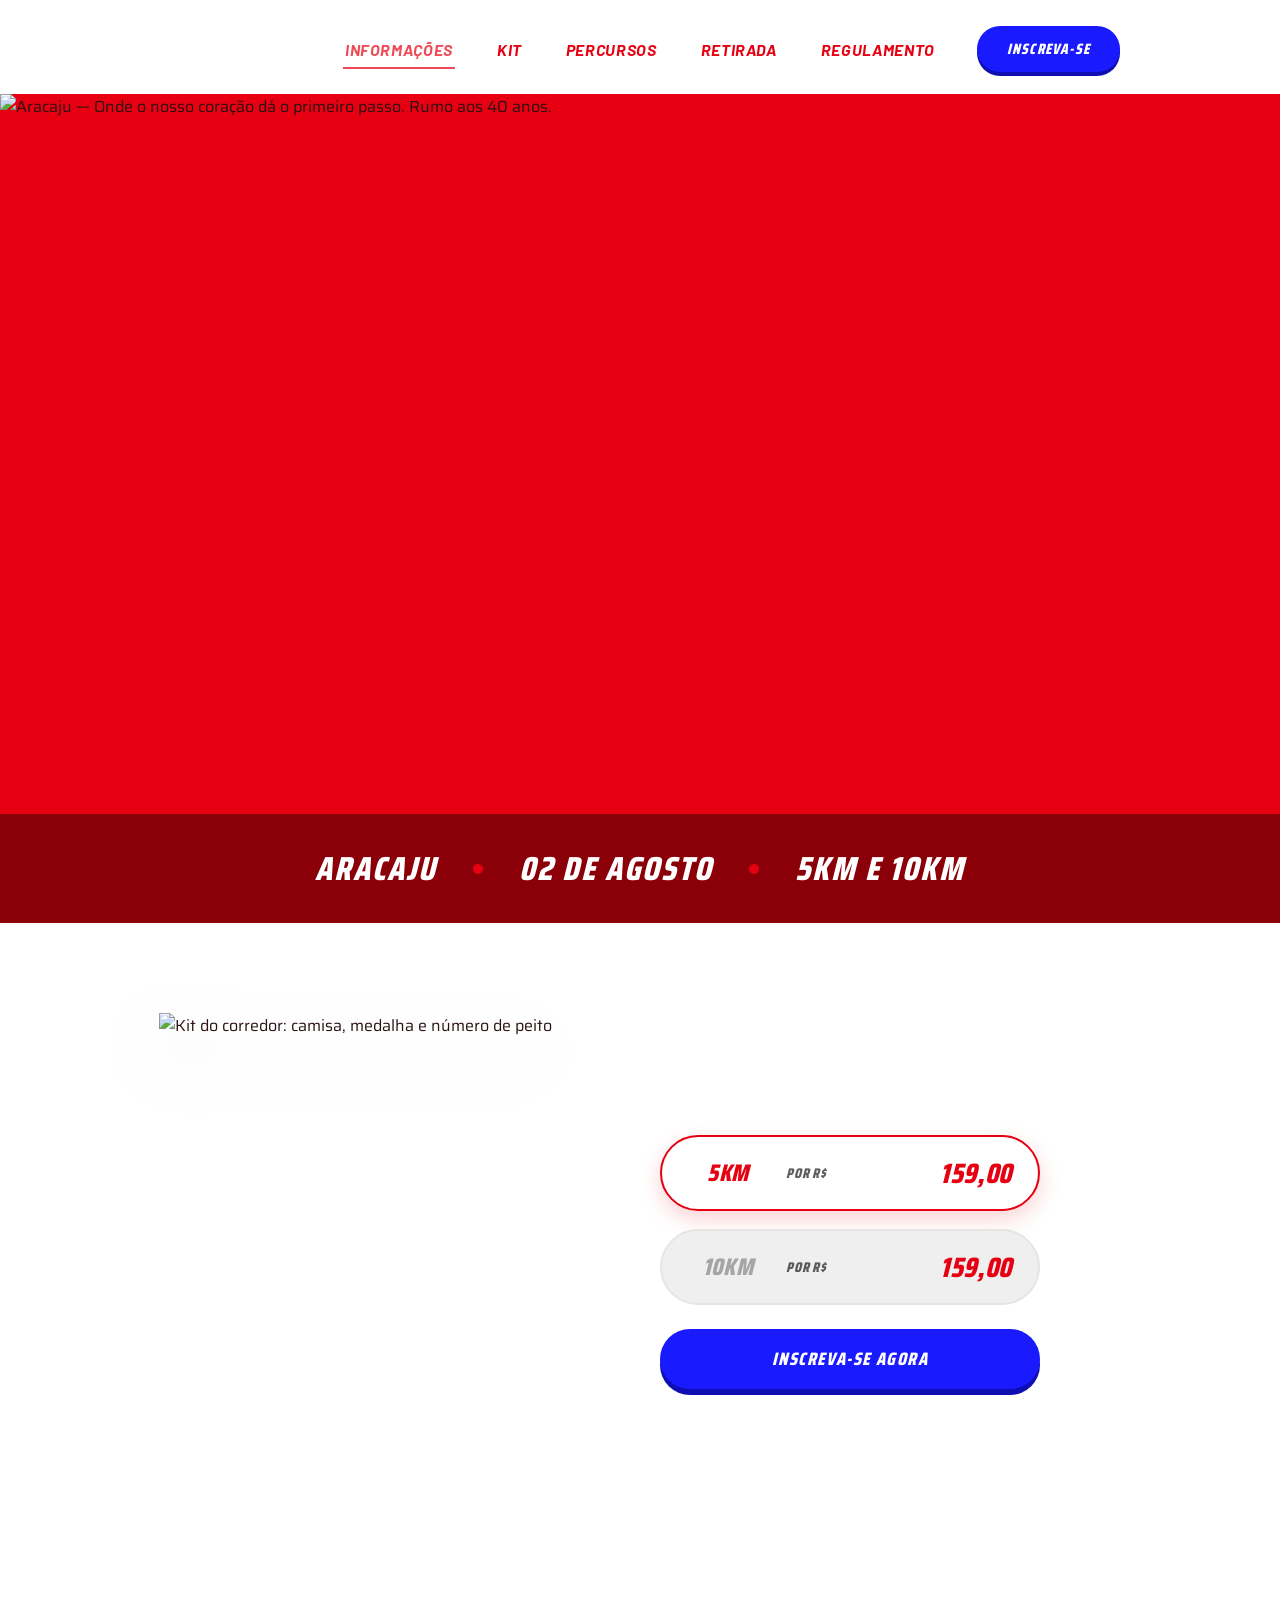
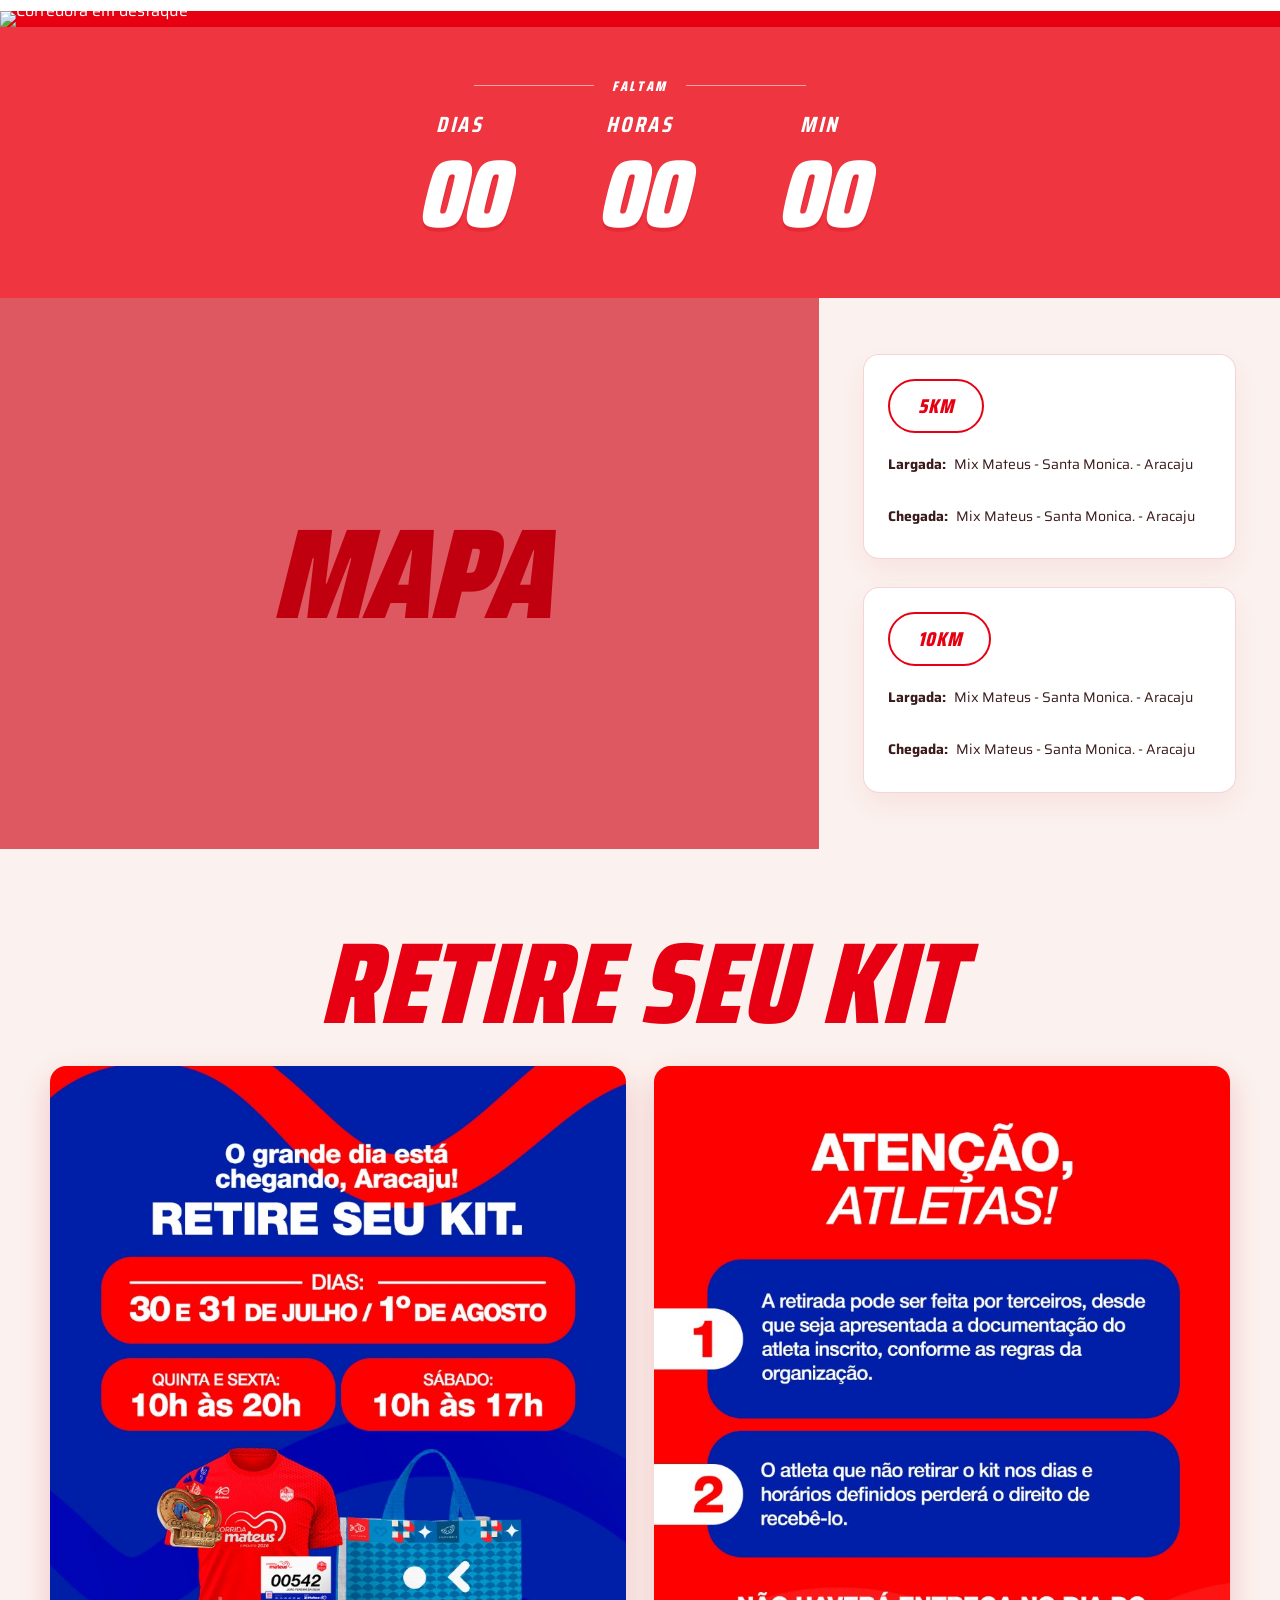
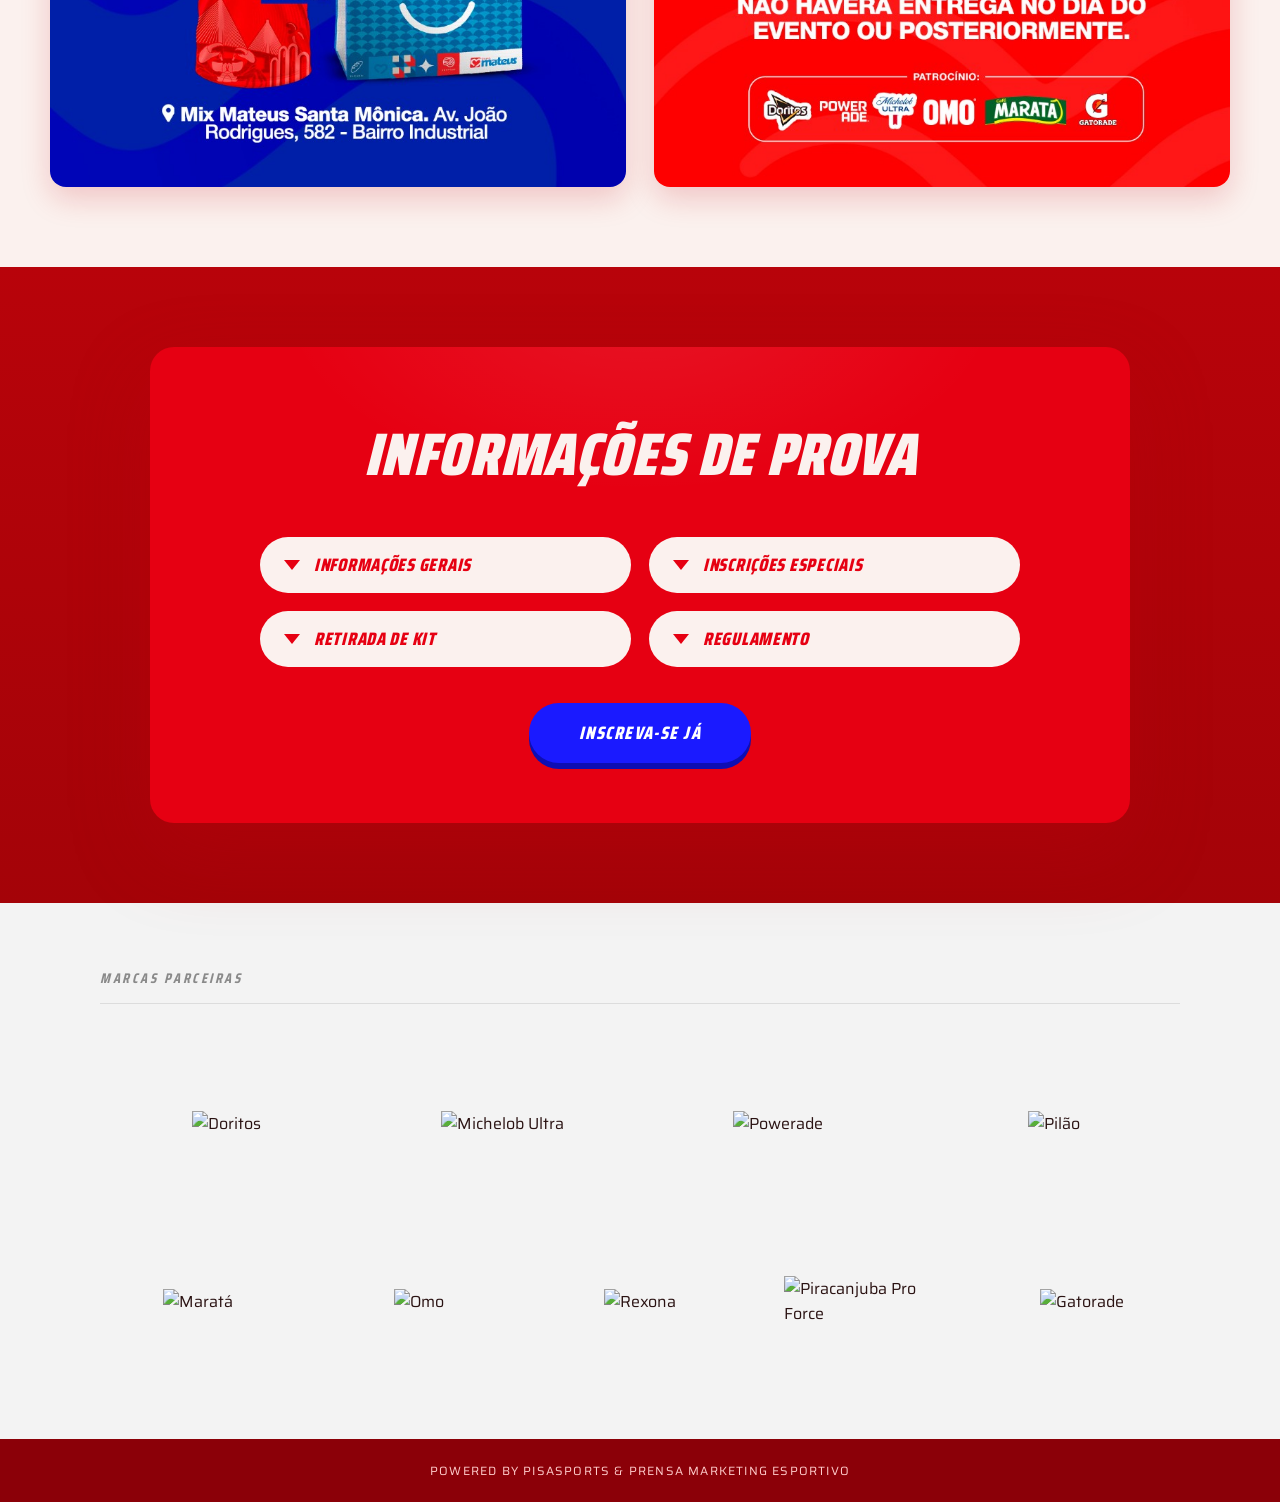
==== commit aa776e7a: "Aplicar o novo layout de referência nas páginas de etapa. A nav ganhou botão de inscrição, o countdo" ====
--- a/aracaju-landing.html
+++ b/aracaju-landing.html
@@ -61,7 +61,7 @@
     <link rel="apple-touch-icon" href="assets/apple-touch-icon.png" />
     <link rel="stylesheet" href="aracaju-landing.css" />
   </head>
-  <body>
+  <body class="page-city">
     <!-- ============ NAV ============ -->
     <header class="topbar" data-screen-label="Nav">
       <nav class="nav" aria-label="Primária">
@@ -70,6 +70,14 @@
         <a href="#percursos">PERCURSOS</a>
         <a href="#retirada">RETIRADA</a>
         <a href="#regulamento">REGULAMENTO</a>
+        <a
+          class="nav-cta"
+          href="https://www.evenyx.com/corrida-mateus-circuito-40-anos-aracaju"
+          data-signup-trigger
+          target="_blank"
+          rel="noopener noreferrer"
+          >Inscreva-se</a
+        >
       </nav>
     </header>
 
@@ -136,16 +144,16 @@
       <div class="countdown-label"><span>FALTAM</span></div>
       <div class="countdown-row">
         <div class="cd-unit">
+          <div class="label">Dias</div>
           <div class="value" id="cd-days">00</div>
-          <div class="label">Dias</div>
         </div>
         <div class="cd-unit">
+          <div class="label">Horas</div>
           <div class="value" id="cd-hours">00</div>
-          <div class="label">Horas</div>
         </div>
         <div class="cd-unit">
+          <div class="label">Min</div>
           <div class="value" id="cd-mins">00</div>
-          <div class="label">Min</div>
         </div>
       </div>
     </section>
@@ -153,7 +161,7 @@
     <!-- ============ MAP ============ -->
     <section class="section-map" id="percursos" data-screen-label="06 Mapa">
       <div class="map-wrap">
-        <div class="map-title display display-up">Mapas</div>
+        <div class="map-title display display-up">Mapa</div>
         <div class="map-panel">
           <div class="map-route">
             <span class="map-tab">5KM</span>
@@ -247,7 +255,7 @@
           <div class="info-item-wrap">
             <a
               class="info-item"
-              href="assets/docs/regulamento-mateus-etapa-aracaju-2026.pdf"
+              href="assets/docs/regulamento-aracaju-2026.pdf"
               download
             >
               <span class="chev"></span>
--- a/aracaju-landing.css
+++ b/aracaju-landing.css
@@ -657,3 +657,55 @@
     .partner-logo{aspect-ratio:16/10;padding:12px 14px}
     .partner-logo img{max-height:62px}
   }
+
+  /* ---------- PÁGINAS DAS ETAPAS ---------- */
+  .page-city .topbar{padding-right:160px}
+  .page-city .nav{align-items:center;flex-wrap:nowrap}
+  .page-city .nav-cta{
+    display:inline-flex;align-items:center;justify-content:center;
+    background:var(--blue);color:#fff;
+    border-radius:999px;padding:11px 30px;
+    font-family:'Saira Condensed',sans-serif;font-style:italic;font-weight:800;
+    text-transform:uppercase;letter-spacing:0.08em;font-size:15px;
+    box-shadow:0 4px 0 #0e0eb3;
+    transition:transform .15s, box-shadow .15s;
+  }
+  .page-city .nav a.nav-cta::after{display:none}
+  .page-city .nav a.nav-cta:hover{opacity:1;transform:translateY(-1px);box-shadow:0 6px 16px rgba(26,26,255,0.45)}
+  .page-city .nav a.nav-cta:active{transform:translateY(2px);box-shadow:0 2px 0 #0e0eb3}
+
+  .page-city .countdown{background:#EF3540}
+  .page-city .countdown-label{color:#fff}
+  .page-city .countdown-label::before,
+  .page-city .countdown-label::after{background:rgba(255,255,255,0.55)}
+  .page-city .cd-unit .label{margin-bottom:4px}
+
+  .page-city .section-map{background:#DD5860;padding:0}
+  .page-city .map-wrap{
+    max-width:none;margin:0;
+    display:grid;grid-template-columns:64fr 36fr;
+    gap:0;align-items:stretch;
+  }
+  .page-city .map-title{
+    display:flex;align-items:center;justify-content:center;
+    color:var(--red-deep);
+    padding:96px 24px;
+  }
+  .page-city .map-panel{
+    grid-template-columns:1fr;
+    border-radius:0;box-shadow:none;
+    padding:56px 44px;
+    align-content:center;
+  }
+
+  .page-city .section-info{background:linear-gradient(180deg,#B8030A,#A40308)}
+
+  @media (max-width: 900px){
+    .page-city .topbar{padding-right:28px}
+    .page-city .nav{flex-wrap:wrap}
+    .page-city .section-map{padding:0}
+    .page-city .map-wrap{grid-template-columns:1fr}
+    .page-city .map-title{padding:42px 16px 10px}
+    .page-city .map-panel{padding:24px 16px 40px}
+    .page-city .nav-cta{padding:9px 22px;font-size:13px}
+  }
